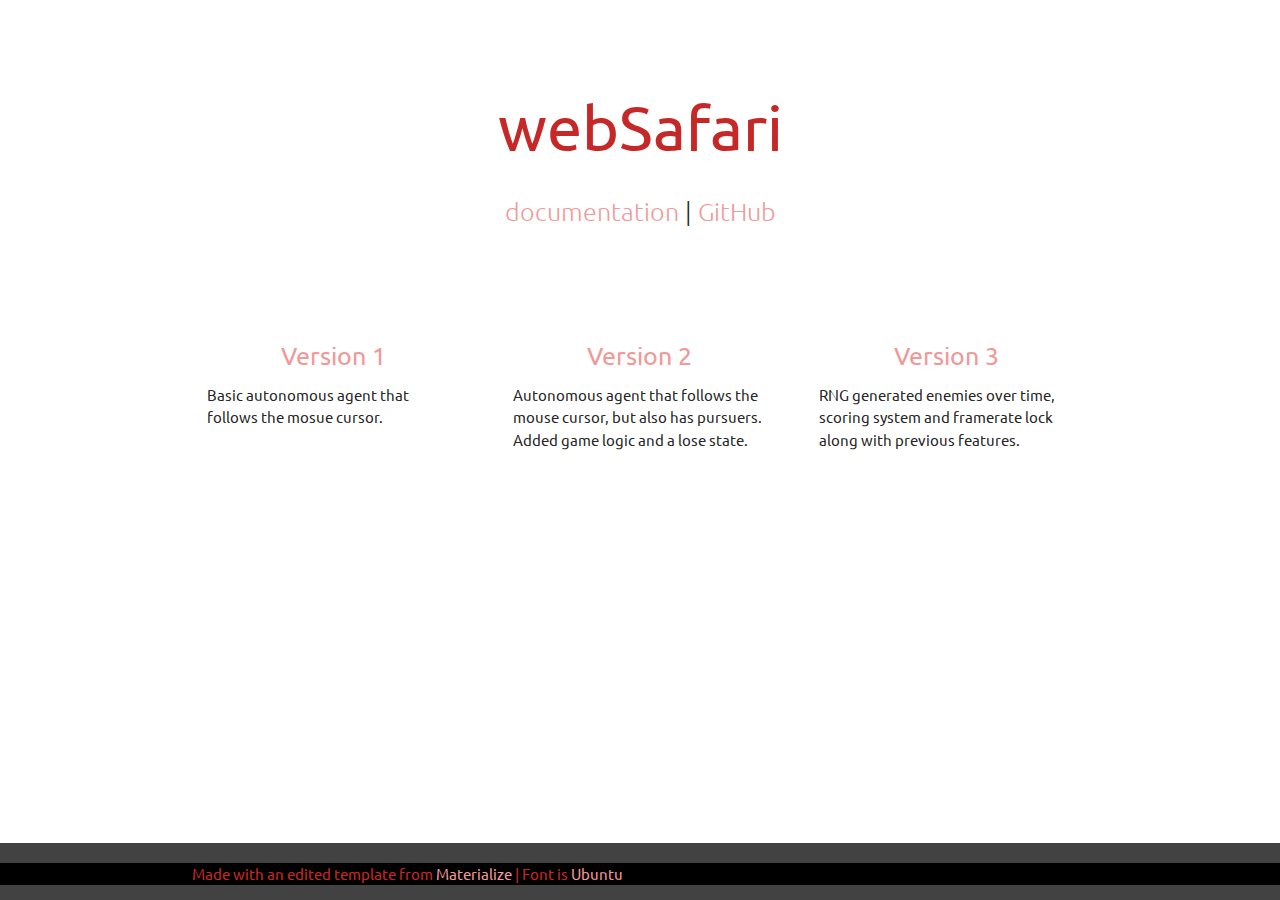
==== index.html @ 2d497e9b "Entire thing" ====
<!DOCTYPE html>
<html lang="en"> 
<head>
  <meta http-equiv="Content-Type" content="text/html; charset=UTF-8"/>
  <meta name="viewport" content="width=device-width, initial-scale=1, maximum-scale=1.0"/>
  <title>webSafari</title>

  <!-- CSS  -->
  <link href="https://fonts.googleapis.com/icon?family=Material+Icons" rel="stylesheet">
  <link href="css/materialize.css" type="text/css" rel="stylesheet" media="screen,projection"/>
  <link href="css/style.css" type="text/css" rel="stylesheet" media="screen,projection,print"/>
</head>

<body>
  <div class="section no-pad-bot" id="index-banner">
    <div class="container">
      <br><br>
      <h1 class="header center red-text text-darken-3">webSafari</h1>
      <div class="row center">
        <h5 class="header center col s12 light"><a class="red-text text-lighten-3" href="notes.html">documentation</a> | <a class="red-text text-lighten-3" href="https://github.com/Dentrick/webSafari">GitHub</a><p class="printer">https://github.com/Dentrick/webSafari</p></h5>
      </div>
      <br><br>

    </div>
  </div>


  <main class="container">
    <div class="section">

      <!--   Icon Section   -->
      <div class="row">
        <div class="col s12 m4">
          <div class="icon-block">
            <h2 class="center red-text text-darken-3">
            <h5 class="center"><a class="red-text text-lighten-3" href="ver1/index.html">Version 1</a></h5>
            <p>Basic autonomous agent that follows the mosue cursor.</p>
          </div>
        </div>

        <div class="col s12 m4">
          <div class="icon-block">
            <h2 class="center red-text text-darken-3">
            <h5 class="center"><a class="red-text text-lighten-3" href="ver2/index.html">Version 2</a></h5>
            <p>Autonomous agent that follows the mouse cursor, but also has pursuers. Added game logic and a lose state.</p>
          </div>
        </div>

        <div class="col s12 m4">
          <div class="icon-block">
            <h2 class="center red-text text-darken-3">
            <h5 class="center"><a class="red-text text-lighten-3" href="ver3/index.html">Version 3</a></h5>
            <p>RNG generated enemies over time, scoring system and framerate lock along with previous features.</p>
          </div>
        </div>

    </div>
    <br><br>
  </main>

  <footer class="grey darken-3">
    <div class="container">
      <div class="row">
      </div>
    </div>
    <div class="black footer-copyright">
        <div class="container">
            <p class="red-text text-darken-3">Made with an edited template from  <a class="red-text text-lighten-3" href="http://materializecss.com">Materialize</a> | Font is <a class="red-text text-lighten-3" href="https://fonts.google.com/specimen/Ubuntu">Ubuntu</a> </p>
          </div>
    </div>
  </footer>


  <!--  Scripts-->
  <script src="https://code.jquery.com/jquery-2.1.1.min.js"></script>
  <script src="js/materialize.js"></script>
  <script src="js/init.js"></script>

  </body>
</html>
---- css/style.css ----
/* Custom Stylesheet */
/**
 * Use this file to override Materialize files so you can update
 * the core Materialize files in the future
 *
 * Made By MaterializeCSS.com
 */

/* font import */
@import url('https://fonts.googleapis.com/css?family=Ubuntu');

/* some default materialize stuff */
.icon-block {
  padding: 0 15px;
}
.icon-block .material-icons {
	font-size: inherit;
}

/* sticky footer */
body {
  font-family: 'Ubuntu', sans-serif;
  display: flex;
  min-height: 100vh;
  flex-direction: column;
}
main {
  flex: 1 0 auto;
}

/* printer only elements */
.printer{
  display: none;
}

/* image changes for homepage image */
.responsive-img {
  border: 4px solid black;
  height: 100%;
}

/* as printer friendly as I could get it, basically removes a bunch of 
padding and margins plus header/footer and decorations */
@media print{
  
    .grey{
      display: none;
    }

    i{
      display: none;
    }

    h1, h2, h3, h4, h5, div{
      margin: none;
      padding: none;
    }

    a{
      text-decoration: none;
      text-decoration-color: black;
      color: black;
    }

    .printer{
      display: block;
    }

    h2{
      display: none;
    }
}
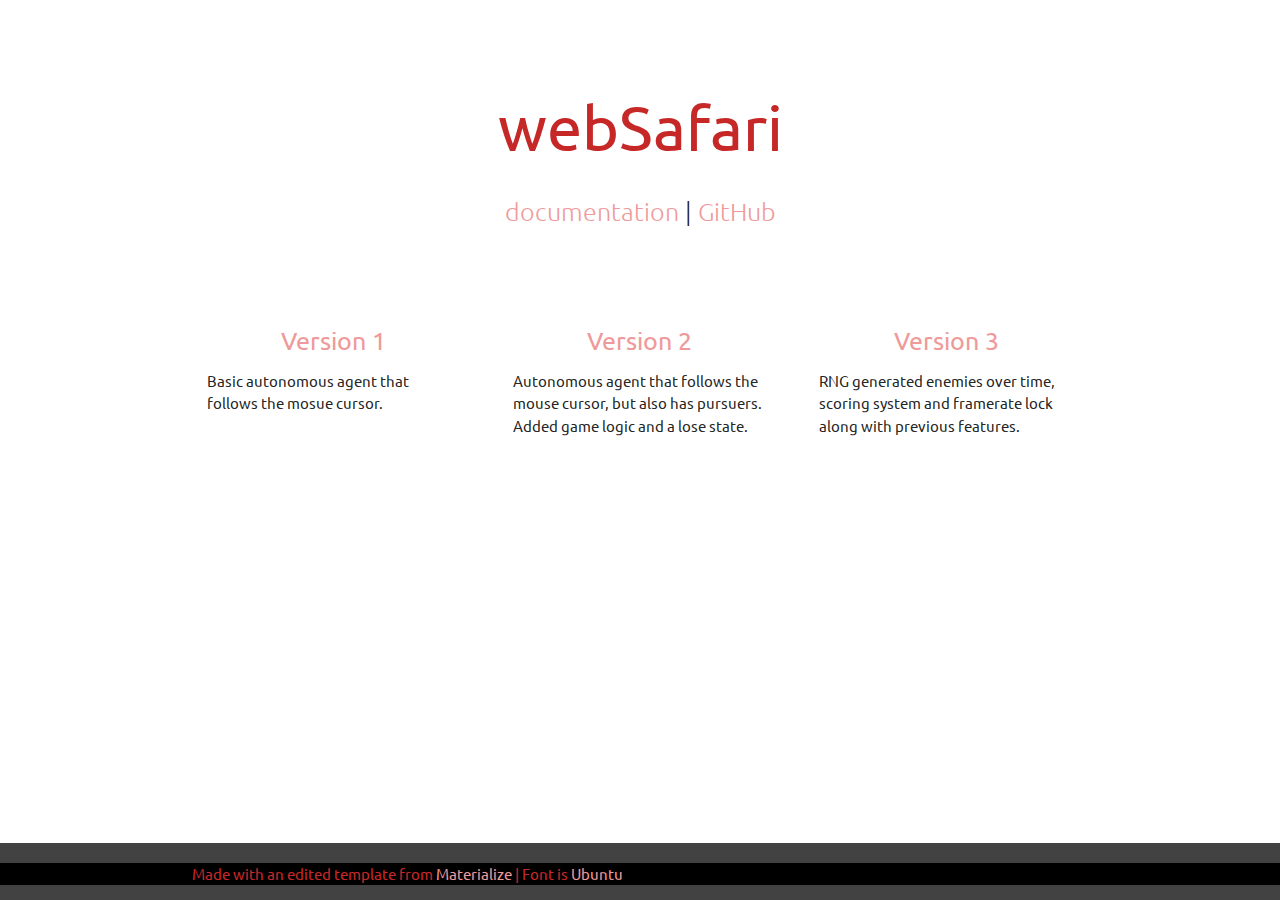
==== commit 7b1ffa7b: "changes" ====
--- a/index.html
+++ b/index.html
@@ -7,8 +7,8 @@
 
   <!-- CSS  -->
   <link href="https://fonts.googleapis.com/icon?family=Material+Icons" rel="stylesheet">
-  <link href="css/materialize.css" type="text/css" rel="stylesheet" media="screen,projection"/>
-  <link href="css/style.css" type="text/css" rel="stylesheet" media="screen,projection,print"/>
+  <link href="css/materialize.css" type="text/css" rel="stylesheet" media="screen"/>
+  <link href="css/style.css" type="text/css" rel="stylesheet" media="screen,print"/>
 </head>
 
 <body>
@@ -17,7 +17,7 @@
       <br><br>
       <h1 class="header center red-text text-darken-3">webSafari</h1>
       <div class="row center">
-        <h5 class="header center col s12 light"><a class="red-text text-lighten-3" href="notes.html">documentation</a> | <a class="red-text text-lighten-3" href="https://github.com/Dentrick/webSafari">GitHub</a><p class="printer">https://github.com/Dentrick/webSafari</p></h5>
+        <h5 class="header center col s12 light"><a class="red-text text-lighten-3" href="notes.html">documentation</a> | <a class="red-text text-lighten-3" href="https://github.com/Dentrick/webSafari">GitHub</a><i class="printer">https://github.com/Dentrick/webSafari</i></h5>
       </div>
       <br><br>
 
@@ -32,7 +32,6 @@
       <div class="row">
         <div class="col s12 m4">
           <div class="icon-block">
-            <h2 class="center red-text text-darken-3">
             <h5 class="center"><a class="red-text text-lighten-3" href="ver1/index.html">Version 1</a></h5>
             <p>Basic autonomous agent that follows the mosue cursor.</p>
           </div>
@@ -40,7 +39,6 @@
 
         <div class="col s12 m4">
           <div class="icon-block">
-            <h2 class="center red-text text-darken-3">
             <h5 class="center"><a class="red-text text-lighten-3" href="ver2/index.html">Version 2</a></h5>
             <p>Autonomous agent that follows the mouse cursor, but also has pursuers. Added game logic and a lose state.</p>
           </div>
@@ -48,12 +46,11 @@
 
         <div class="col s12 m4">
           <div class="icon-block">
-            <h2 class="center red-text text-darken-3">
             <h5 class="center"><a class="red-text text-lighten-3" href="ver3/index.html">Version 3</a></h5>
             <p>RNG generated enemies over time, scoring system and framerate lock along with previous features.</p>
           </div>
         </div>
-
+      </div>
     </div>
     <br><br>
   </main>
